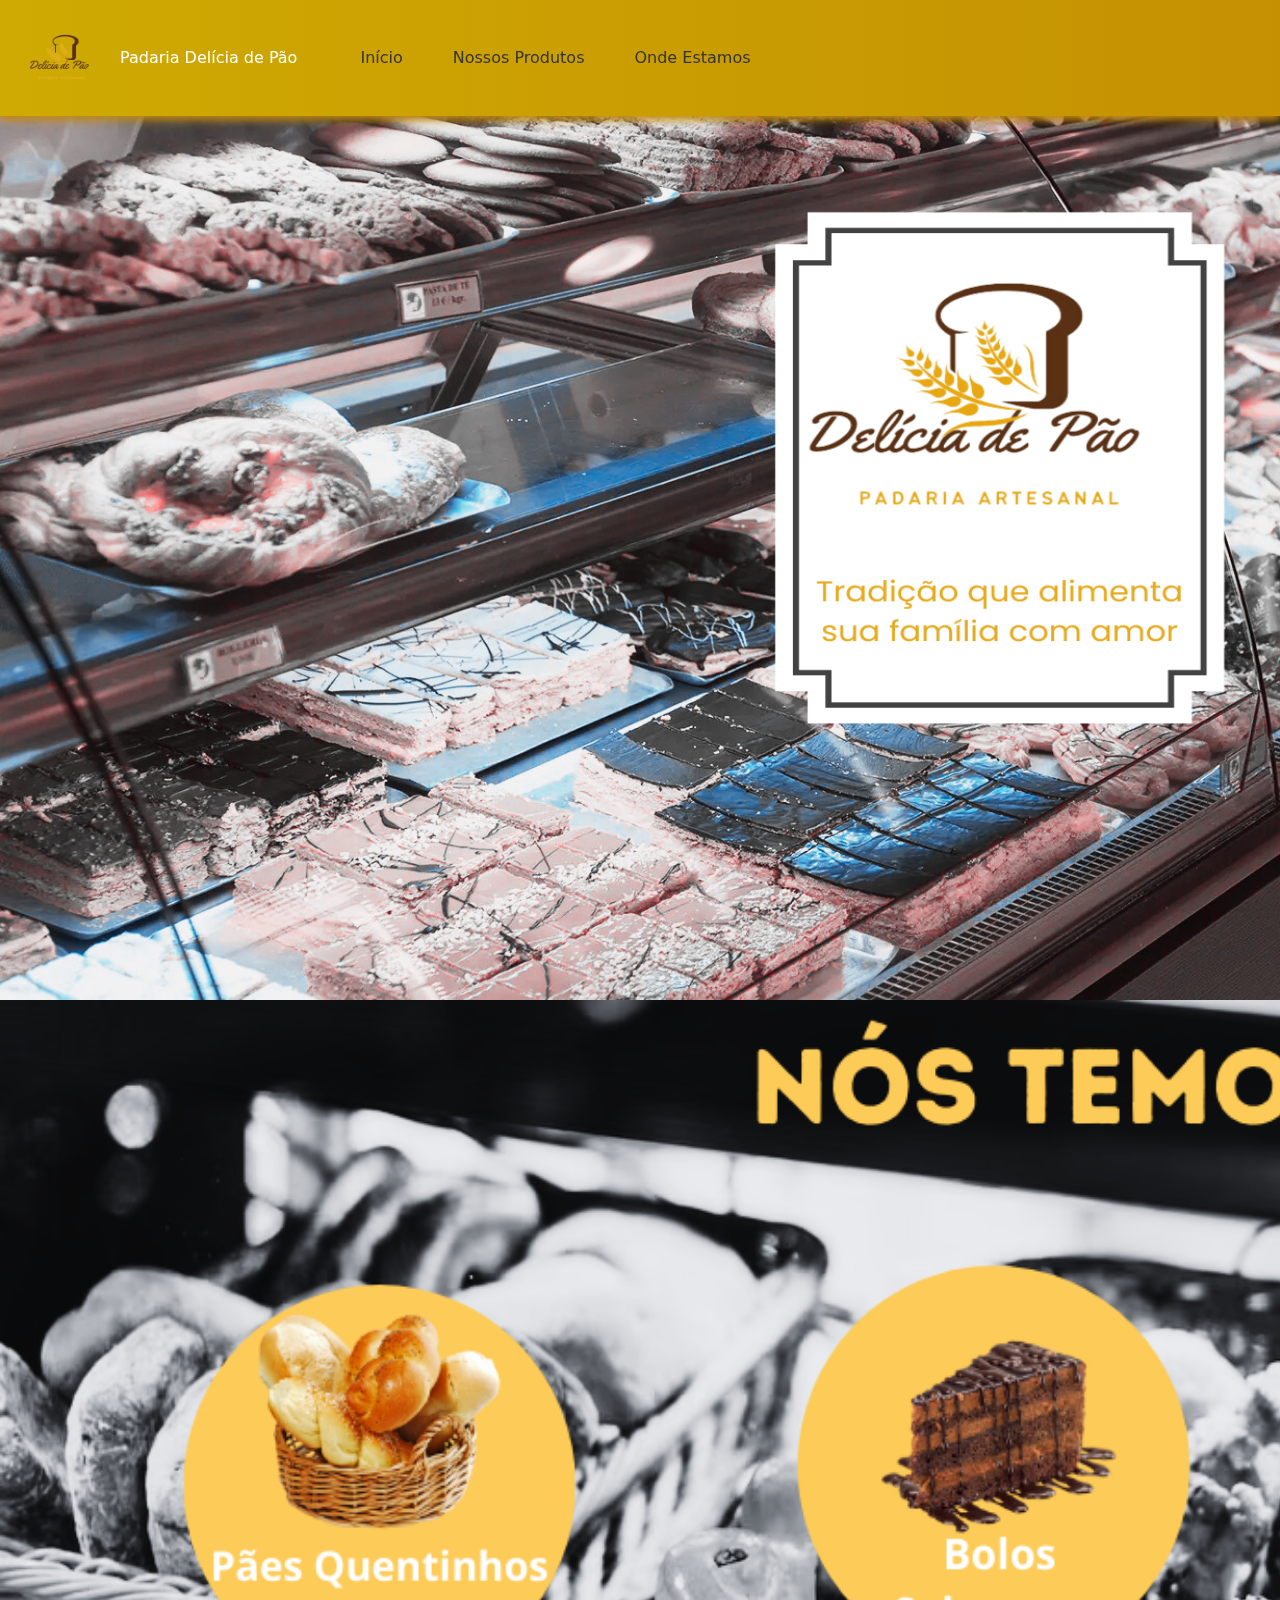
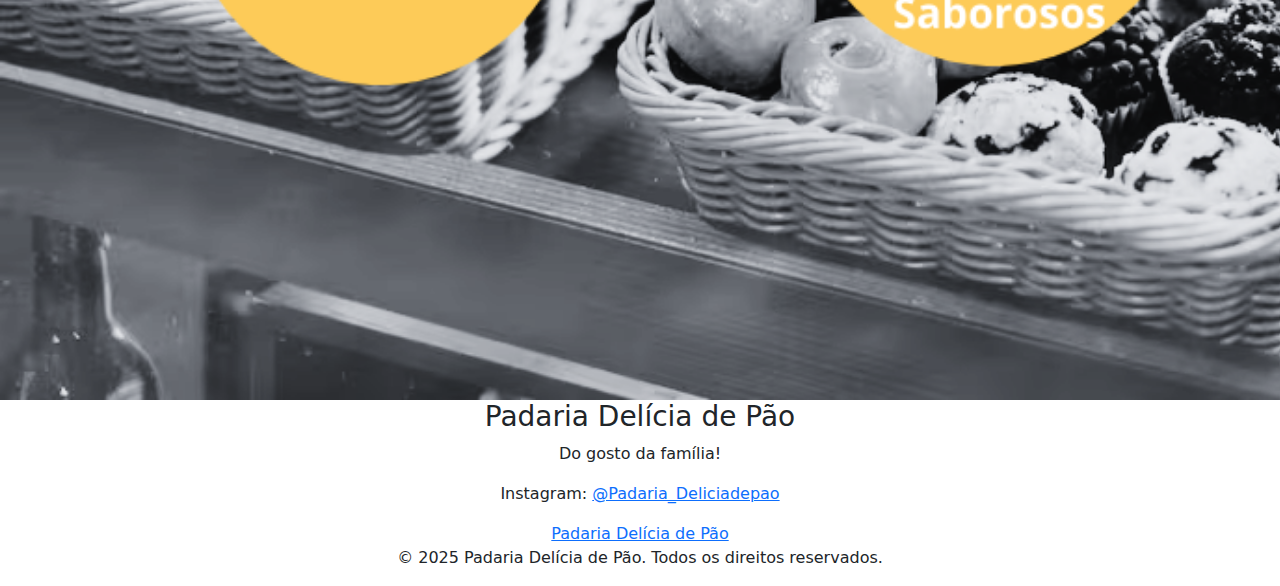
==== DeliciadePao/index.html @ d59f2c50 "adicionando arquivos" ====
<!DOCTYPE html>
<html lang="pt-BR">
<head>
    <meta charset="UTF-8">
    <meta name="viewport" content="width=device-width, initial-scale=1.0">
    <title>Delícia de Pão</title>
    <link rel="stylesheet" href="style.css">
    <link href="https://cdn.jsdelivr.net/npm/bootstrap@5.3.0-alpha1/dist/css/bootstrap.min.css" rel="stylesheet">
</head>
<body>
    <nav class="navbar navbar-expand-lg bg-dark text-white fixed-top">
        <div class="container-fluid">
            <img src="img/7a4feede-e51c-4110-8852-5d3e04141d3a.png" 
                 class="d-block img-fluid" 
                 alt="Padaria Delícia de Pão" 
                 style="height: 100px; width: auto; max-width: 150px;">
            <button class="navbar-toggler" type="button" data-bs-toggle="collapse" data-bs-target="#navbarSupportedContent" aria-controls="navbarSupportedContent" aria-expanded="false" aria-label="Toggle navigation">
                <span class="navbar-toggler-icon"></span>
            </button>
            <div class="collapse navbar-collapse" id="navbarSupportedContent">
                <ul class="navbar-nav me-auto mb-2 mb-lg-0">
                    <ul class="items-nav desktop" data-v-2f4457e4>
                        <a class="nav-link custom-nav-link" href="index.html">Padaria Delícia de Pão</a>
                    </li>
                    <li class="items-nav">
                        <li data-v-2f4457e4>
                            <a href="index.html" aria-current="page" alt="Início" title="Início" class="nuxt-link-exact-active nuxt-link-exact-active" data-v-2f4457e4> Início</a>
                        <li data-v-2f4457e4>
                            <a href="Produtos.html" alt="Produtos" title="Produtos"  data-v-2f4457e4> Nossos Produtos</a>
                        <li data-v-2f4457e4>
                            <a href="Localidade.html" alt="Localidade" title="Localidade"  data-v-2f4457e4> Onde Estamos</a>
                        </ul>
                    </li>
                </ul>
            </div>
        </div>
    </nav>
    <img src="img/Tradição que alimenta sua família com amor.png" alt="Padaria Delícia de Pão" width="1999" HEIGHT="1000" data-no-retina style="width: 1999px; height: 1000px; transition: none; text-align: left; line-height: 0px; border-width: 0px; margin: 0px; padding: 0px; letter-spacing: 0px; font-weight: 400; font-size: 15px;">
     
    <img src="img/Inserir um título.png" alt="Padaria Delícia de Pão" width="1999" HEIGHT="1000" data-no-retina style="width: 1999px; height: 1000px; transition: none; text-align: left; line-height: 0px; border-width: 0px; margin: 0px; padding: 0px; letter-spacing: 0px; font-weight: 400; font-size: 15px;">

    <div style="text-align: center;">
        <footer>
            <div class="footer-content">
                <h3>Padaria Delícia de Pão</h3>
                <p>Do gosto da família!</p>
                <p>Instagram: <a href="https://instagram.com/Vale_Imobiliaria" target="_blank">@Padaria_Deliciadepao</a></p>
                <a href="index.html">Padaria Delícia de Pão</a>
            </div>
            <div class="footer-bottom">
                <p>&copy; 2025 Padaria Delícia de Pão. Todos os direitos reservados.</p>
                
            </div>
        </footer>
        </div>
        </section>
        <script src="https://cdn.jsdelivr.net/npm/bootstrap@5.3.0-alpha1/dist/js/bootstrap.bundle.min.js"></script>
    </body>
    </html>
---- DeliciadePao/style.css ----
.navbar {
    background-color: rgb(238, 205, 20) !important;
    font-size: 1rem;
    box-shadow: 0px 4px 8px rgb(194, 136, 10);
    background: linear-gradient(90deg, #cfaa02, #c59103);
}
.navbar .navbar-brand, .nav-link 
{
    color: white !important;
}

.navbar-logo 
{
    height: 100px;
    width: auto;
    max-width: 100px;
}
h1 {
    color: #0c0200; 
    margin-top: 20px;
    font-family:-apple-system, BlinkMacSystemFont, "Segoe UI", Roboto, "Helvetica Neue", Arial, "Noto Sans", "Liberation Sans", sans-serif, "Apple Color Emoji", "Segoe UI Emoji", "Segoe UI Symbol", "Noto Color Emoji",sans-serif
}
.items-nav {
    list-style: none; /* Remove os marcadores da lista */
    display: flex; /* Alinha os itens em linha */
    justify-content: center; /* Centraliza os itens horizontalmente */
    align-items: center; /* Centraliza os itens verticalmente */
    gap: 20px; /* Espaçamento entre os itens */
    padding: 0; /* Remove o padding padrão da lista */
    margin: 0; /* Remove o margin padrão da lista */
}

.items-nav li a {
    text-decoration: none; /* Remove o sublinhado dos links */
    color: #333; /* Cor do texto */
    font-size: 1rem; /* Tamanho do texto */
    padding: 10px 15px; /* Espaçamento interno */
    transition: color 0.3s ease; /* Animação suave na mudança de cor */
}

.items-nav li a:hover {
    color: #fdfdfd; /* Cor ao passar o mouse */
}
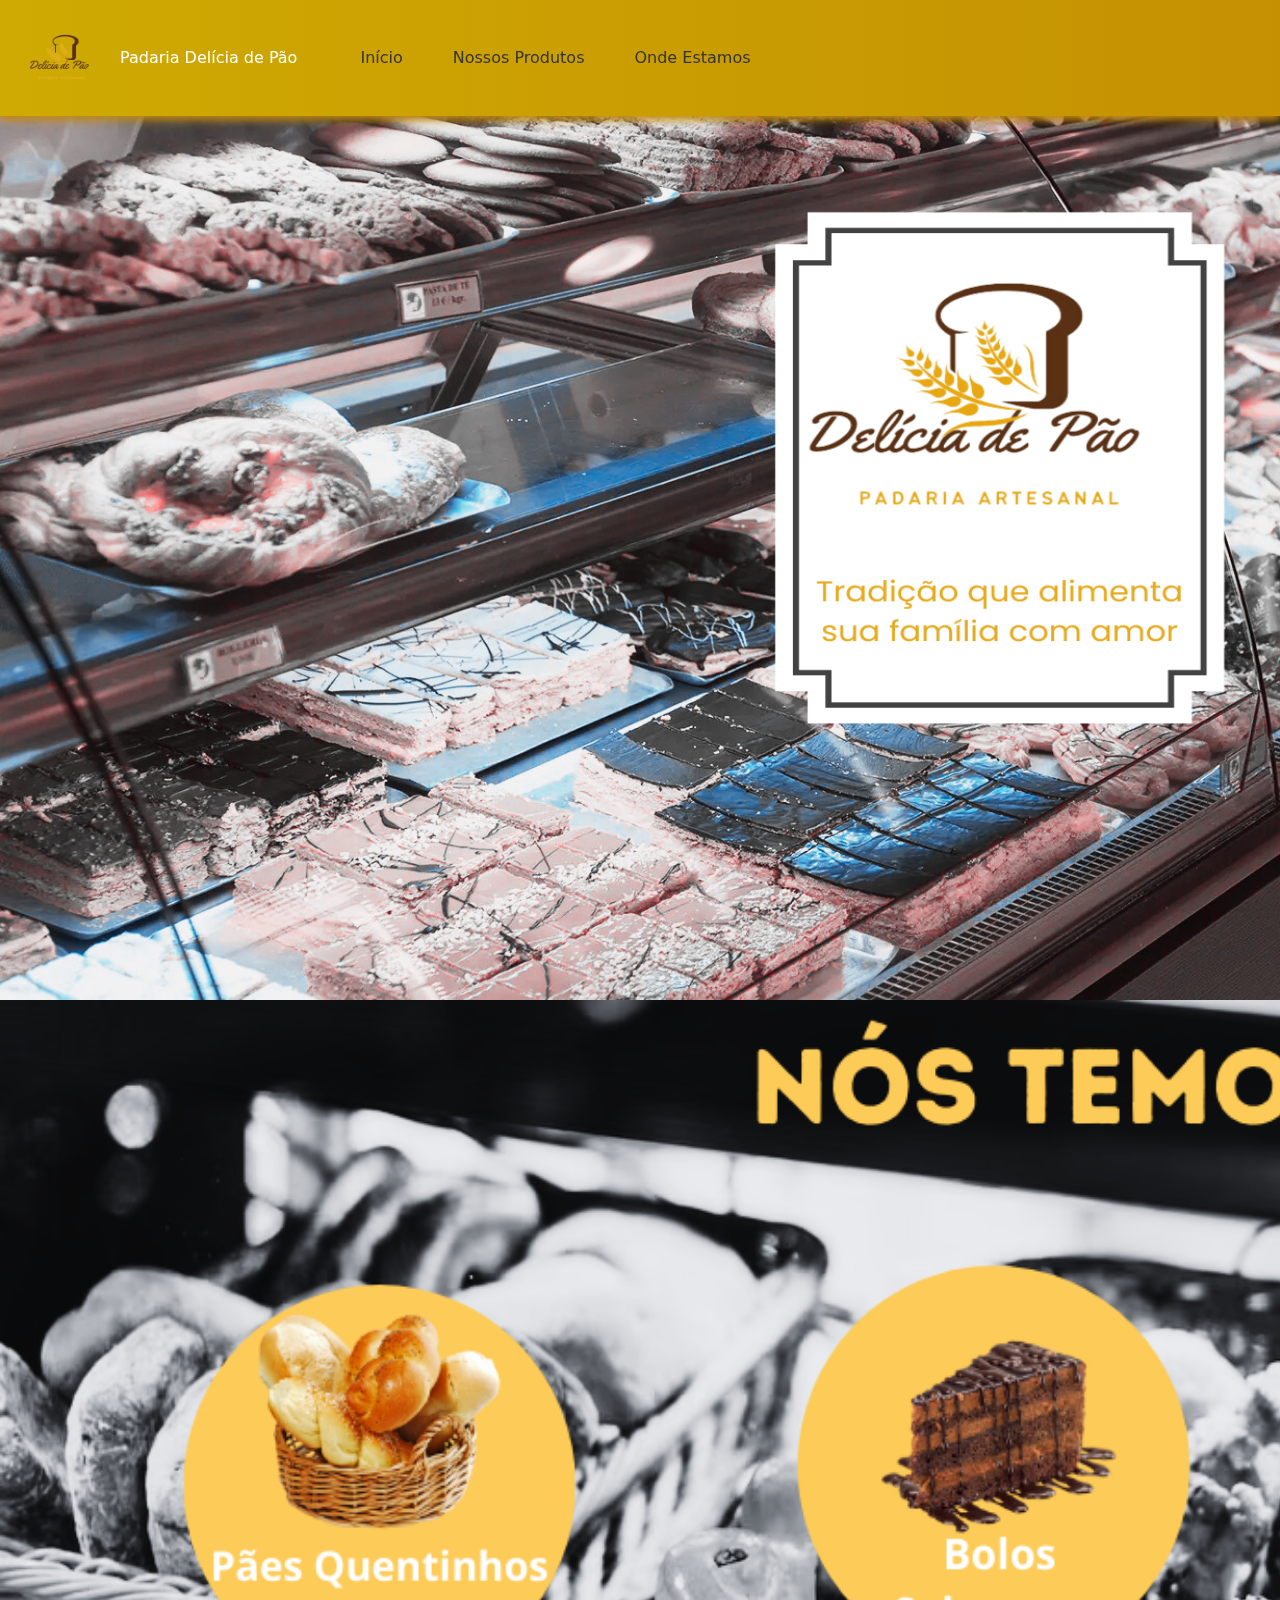
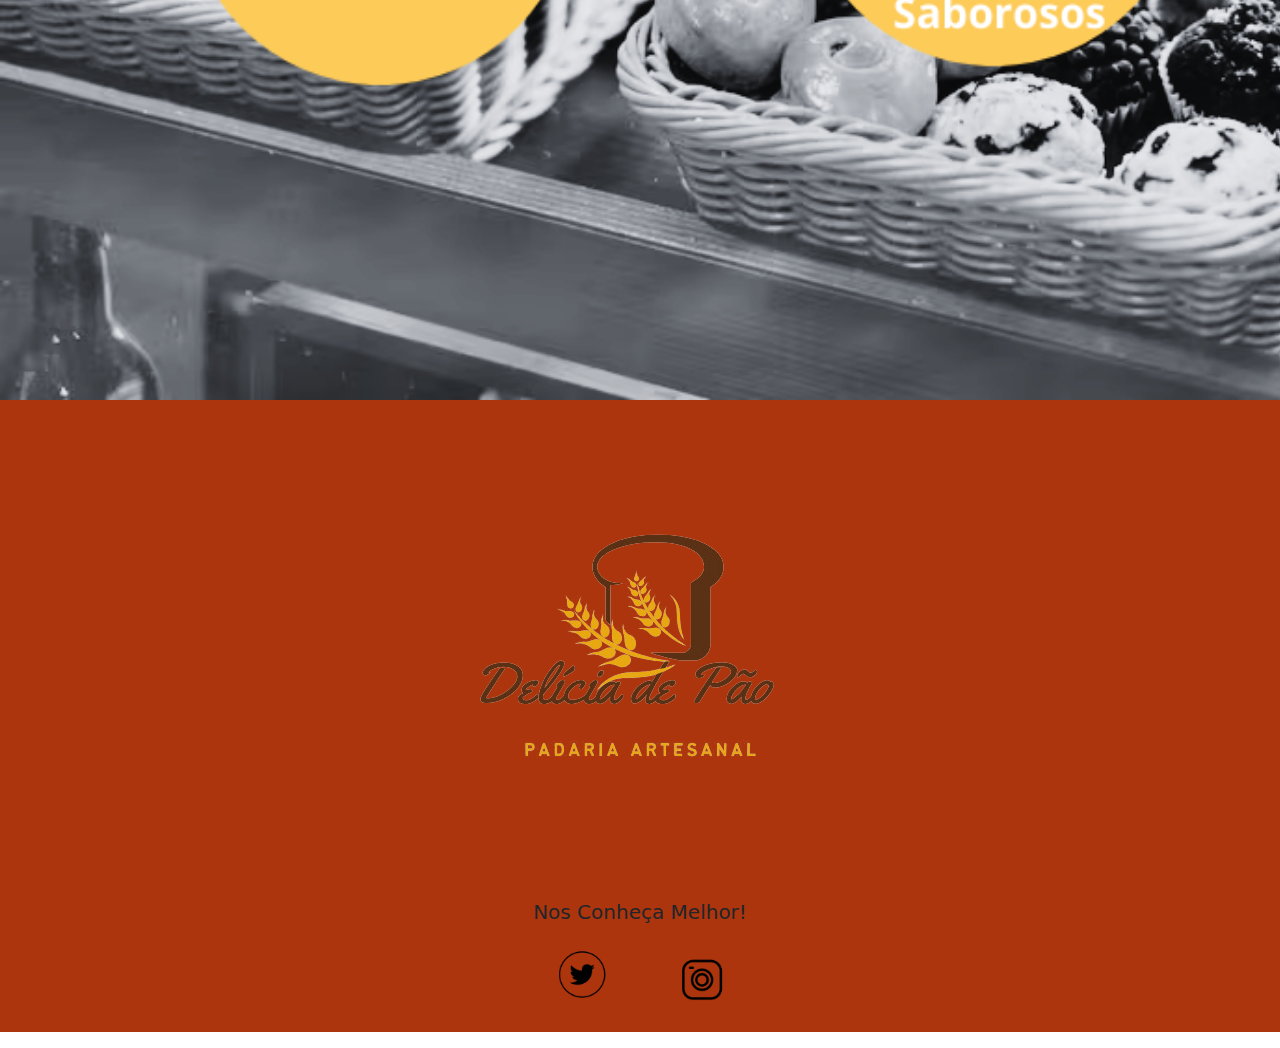
==== commit cc34fc70: "adicionando arquivos" ====
--- a/DeliciadePao/index.html
+++ b/DeliciadePao/index.html
@@ -39,22 +39,32 @@
      
     <img src="img/Inserir um título.png" alt="Padaria Delícia de Pão" width="1999" HEIGHT="1000" data-no-retina style="width: 1999px; height: 1000px; transition: none; text-align: left; line-height: 0px; border-width: 0px; margin: 0px; padding: 0px; letter-spacing: 0px; font-weight: 400; font-size: 15px;">
 
-    <div style="text-align: center;">
-        <footer>
-            <div class="footer-content">
-                <h3>Padaria Delícia de Pão</h3>
-                <p>Do gosto da família!</p>
-                <p>Instagram: <a href="https://instagram.com/Vale_Imobiliaria" target="_blank">@Padaria_Deliciadepao</a></p>
-                <a href="index.html">Padaria Delícia de Pão</a>
+    <footer class="main-fo0ter" style="background-color: rgb(172, 53, 13);--color-text: #f5ebdc; --color-hover: #ffffff;">
+        <div class="main-fo0ter-container">
+            <div class="logo-footer d-flex justify-content-center">
+            <img draggable="false" src="img/7a4feede-e51c-4110-8852-5d3e04141d3a.png" alt="Padaria Delícia de Pão" title="Padaria Delícia de Pão" class="mb-0">
             </div>
-            <div class="footer-bottom">
-                <p>&copy; 2025 Padaria Delícia de Pão. Todos os direitos reservados.</p>
-                
+        <div>
+            <div class="share">
+                <h5 class="text-center">Nos Conheça Melhor!</h5>
+                <ul class="list-social-links">
+                <li>
+                    <div class="d-flex justify-content-center">
+                <a href="https://twitter.com/deliciadepao" target="_blank">
+                    <img draggable="false" src="img/cf59db77-0d81-4397-a10b-d587e2392433.png" alt="Twitter" title="Twitter" width="100" height="100" data-no-retina style="width: 100px; height: 100px; text-align:center">
+                    </div>
+                </a>
+                </li>
+                <li>
+                    <div class="d-flex justify-content-center">
+                <a href="https://www.instagram.com/deliciadepao" target="_blank">
+                    <img draggable="false" src="img/ed7a0ebf-ce8a-4882-8bc9-b4ce173e5203.png" alt="Instagram" title="Instagram" width="100" height="100" data-no-retina style="width: 100px; height: 100px; text-align:center">
+                    </div>
+                </a>
+                </li>
+                </ul>
             </div>
-        </footer>
         </div>
-        </section>
-        <script src="https://cdn.jsdelivr.net/npm/bootstrap@5.3.0-alpha1/dist/js/bootstrap.bundle.min.js"></script>
-    </body>
-    </html>
+        </div>
+    </footer>
     --- a/DeliciadePao/style.css
+++ b/DeliciadePao/style.css
@@ -41,3 +41,30 @@
 .items-nav li a:hover {
     color: #fdfdfd; /* Cor ao passar o mouse */
 }
+.list-social-links {
+    list-style-type: none; /* Remove os marcadores da lista */
+    padding: 0; /* Remove o espaçamento padrão */
+    display: flex; /* Exibe os itens na horizontal */
+    justify-content: center; /* Centraliza os itens */
+    gap: 20px; /* Adiciona um espaço entre os itens */
+}
+
+/* Remove o estilo padrão dos <li> */
+.list-social-links li {
+    display: inline-block; /* Garante que cada item seja exibido inline */
+}
+
+/* Alinhamento das imagens no centro */
+.list-social-links img {
+    display: block;
+    margin: 0 auto; /* Centraliza a imagem no link */
+}
+.card-body
+{
+    background-color: #f5f5f5;
+    
+}
+.btn-success
+{
+    background-color: #c59103;
+}